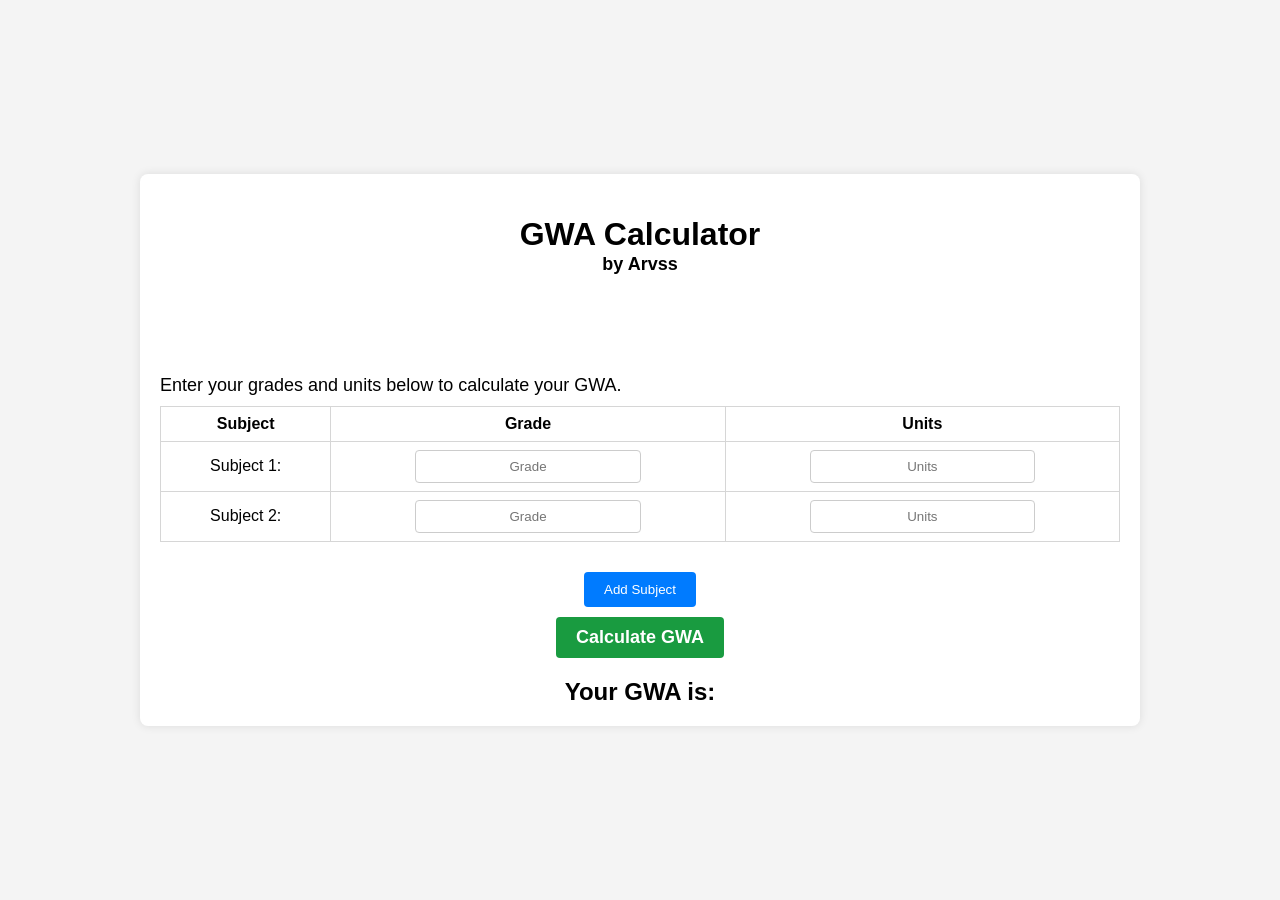
==== index.html @ fedacf6f "refactored index.html" ====
<!DOCTYPE html>
<html lang="en">

<head>
  <meta charset="UTF-8">
  <meta name="viewport" content="width=device-width, initial-scale=1.0">
  <title>GWA Calculator</title>
  <link rel="stylesheet" href="../styles/style.css">
</head>

<body>
  <div class="container">
    <h1>GWA Calculator</h1>
    <h6>by Arvss</h6>
    <p class="instruction">Enter your grades and units below to calculate your GWA.</p>
    <form id="gwa-form">
      <table id="subjects-table">
        <thead>
          <tr>
            <th>Subject</th>
            <th>Grade</th>
            <th>Units</th>
          </tr>
        </thead>
        <tbody>
          <tr>
            <td>Subject 1:</td>
            <td>
              <input type="text" id="subject1" name="subject1" placeholder="Grade" inputmode="numeric" pattern="[0-9]*">
            </td>
            <td>
              <input type="text" id="units1" name="units1" placeholder="Units" inputmode="numeric" pattern="[0-9]*">
            </td>
          </tr>
          <tr>
            <td>Subject 2:</td>
            <td><input type="text" id="subject2" name="subject2" placeholder="Grade" inputmode="numeric"
                pattern="[0-9]*"></td>
            <td><input type="text" id="units2" name="units2" placeholder="Units" inputmode="numeric" pattern="[0-9]*">
            </td>
          </tr>
        </tbody>
      </table>
      <button type="button" id="add-subject-btn">Add Subject</button>
      <button type="button" id="calculate-btn" class="calcu-btn-design">Calculate GWA</button>
    </form>
    <div id="result">
      <h2>Your GWA is: <span id="gwa-result"></span></h2>
    </div>
  </div>
  <script src="../scripts/script.js"></script>
</body>

</html>
---- styles/style.css ----
body {
  font-family: Arial, sans-serif;
  background-color: #f4f4f4;
  margin: 0;
  padding: 0;
  display: flex;
  justify-content: center;
  align-items: center;
  height: 100vh;
}

.container {
  background-color: #fff;
  padding: 20px;
  border-radius: 8px;
  box-shadow: 0 0 10px rgba(0, 0, 0, 0.1);
  width: 75%;
  text-align: center;
}

h6 {
  font-size: large;
  margin-top: -20px;
  margin-bottom: 100px;
}

table {
  width: 100%;
  margin-bottom: 20px;
  border-collapse: collapse;
}

th,
td {
  padding: 8px;
  border: 1px solid #d6d6d6;
}

input {
  width: 55%;
  padding: 8px;
  border: 1px solid #ccc;
  border-radius: 4px;
  text-align: center;
}

button {
  background-color: #007bff;
  color: #fff;
  border: none;
  padding: 10px 20px;
  border-radius: 4px;
  cursor: pointer;
  margin-top: 10px;
}

button:hover {
  background-color: #0056b3;
}

#result {
  margin-top: 20px;
}

#result h2 {
  margin: 0;
}

#gwa-result {
  color: red;
}

.calcu-btn-design {
  background-color: #199b40;
  font-weight: bold;
  font-size: large;
}

.calcu-btn-design:hover {
  background-color: #0d6e2c;
}

.instruction {
  margin-bottom: 10px;
  font-size: large;
  display: flex;
}

form {
  display: flex;
  justify-content: center;
  align-items: center;
  flex-direction: column;
}
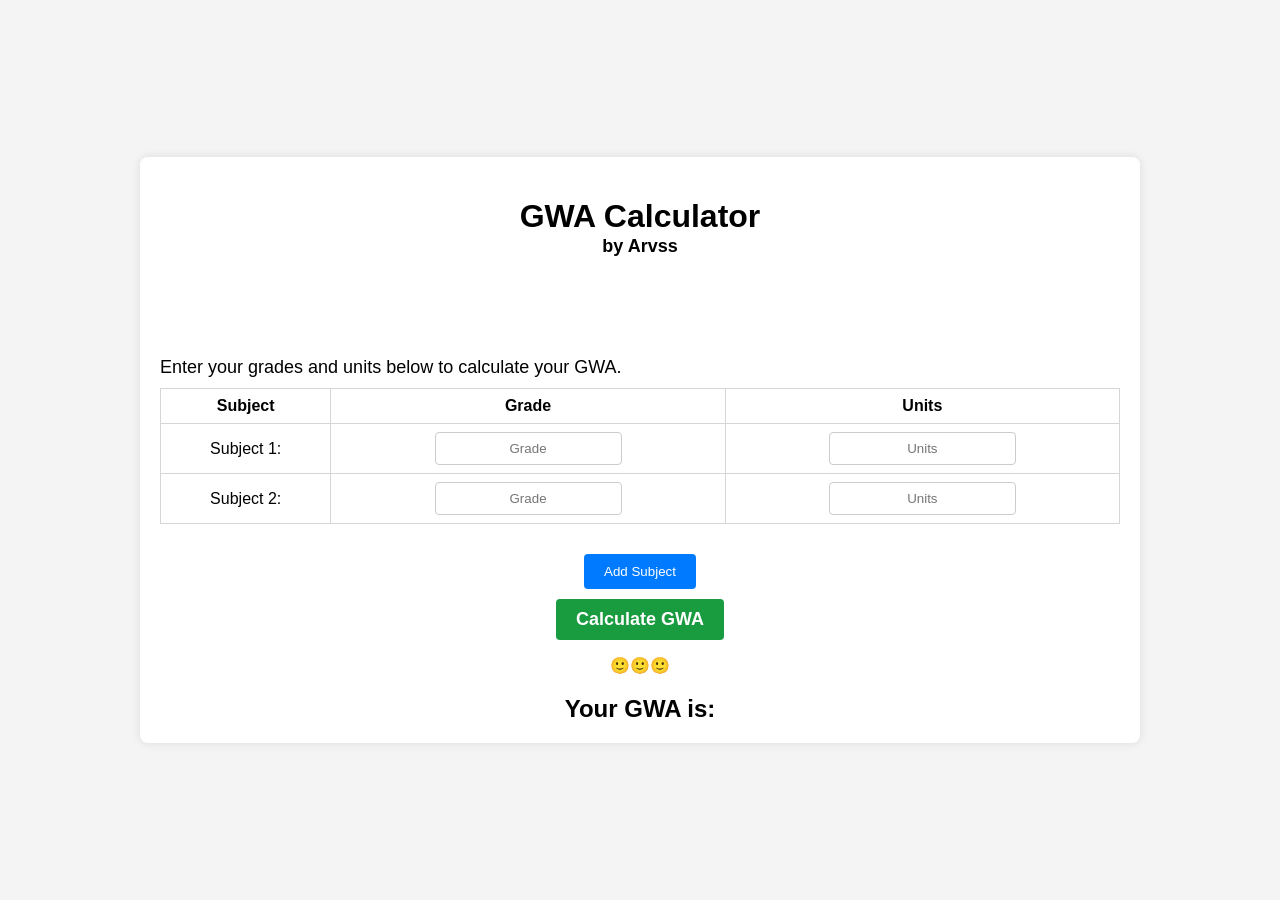
==== commit 99166b97: "added functionality on add button" ====
--- a/index.html
+++ b/index.html
@@ -5,7 +5,7 @@
   <meta charset="UTF-8">
   <meta name="viewport" content="width=device-width, initial-scale=1.0">
   <title>GWA Calculator</title>
-  <link rel="stylesheet" href="../styles/style.css">
+  <link rel="stylesheet" href="styles/style.css">
 </head>
 
 <body>
@@ -44,11 +44,12 @@
       <button type="button" id="add-subject-btn">Add Subject</button>
       <button type="button" id="calculate-btn" class="calcu-btn-design">Calculate GWA</button>
     </form>
+    <p class="error-message">🙂🙂🙂</p>
     <div id="result">
       <h2>Your GWA is: <span id="gwa-result"></span></h2>
     </div>
   </div>
-  <script src="../scripts/script.js"></script>
+  <script src="scripts/script.js"></script>
 </body>
 
 </html>
--- a/styles/style.css
+++ b/styles/style.css
@@ -34,14 +34,22 @@
 td {
   padding: 8px;
   border: 1px solid #d6d6d6;
+  align-items: center;
 }
 
 input {
-  width: 55%;
+  /* width is depending on the column size */
+  width: auto;
+  max-width: 100%;
   padding: 8px;
   border: 1px solid #ccc;
   border-radius: 4px;
   text-align: center;
+}
+
+input:focus {
+  outline: none;
+  border-color: #007bff;
 }
 
 button {
@@ -91,4 +99,56 @@
   justify-content: center;
   align-items: center;
   flex-direction: column;
+}
+
+/* Responsive Styles */
+@media (max-width: 768px) {
+  .container {
+    width: 90%;
+    padding: 15px;
+  }
+
+  h6 {
+    font-size: medium;
+    margin-bottom: 50px;
+  }
+
+  input {
+    width: 75%;
+  }
+
+  button {
+    padding: 8px 15px;
+  }
+
+  .instruction {
+    font-size: medium;
+    flex-direction: column;
+    align-items: center;
+  }
+}
+
+@media (max-width: 480px) {
+  .container {
+    width: 100%;
+    padding: 10px;
+  }
+
+  h6 {
+    font-size: small;
+    margin-bottom: 30px;
+  }
+
+  input {
+    width: 75%;
+  }
+
+  button {
+    padding: 6px 10px;
+    font-size: small;
+  }
+
+  .instruction {
+    font-size: small;
+  }
 }
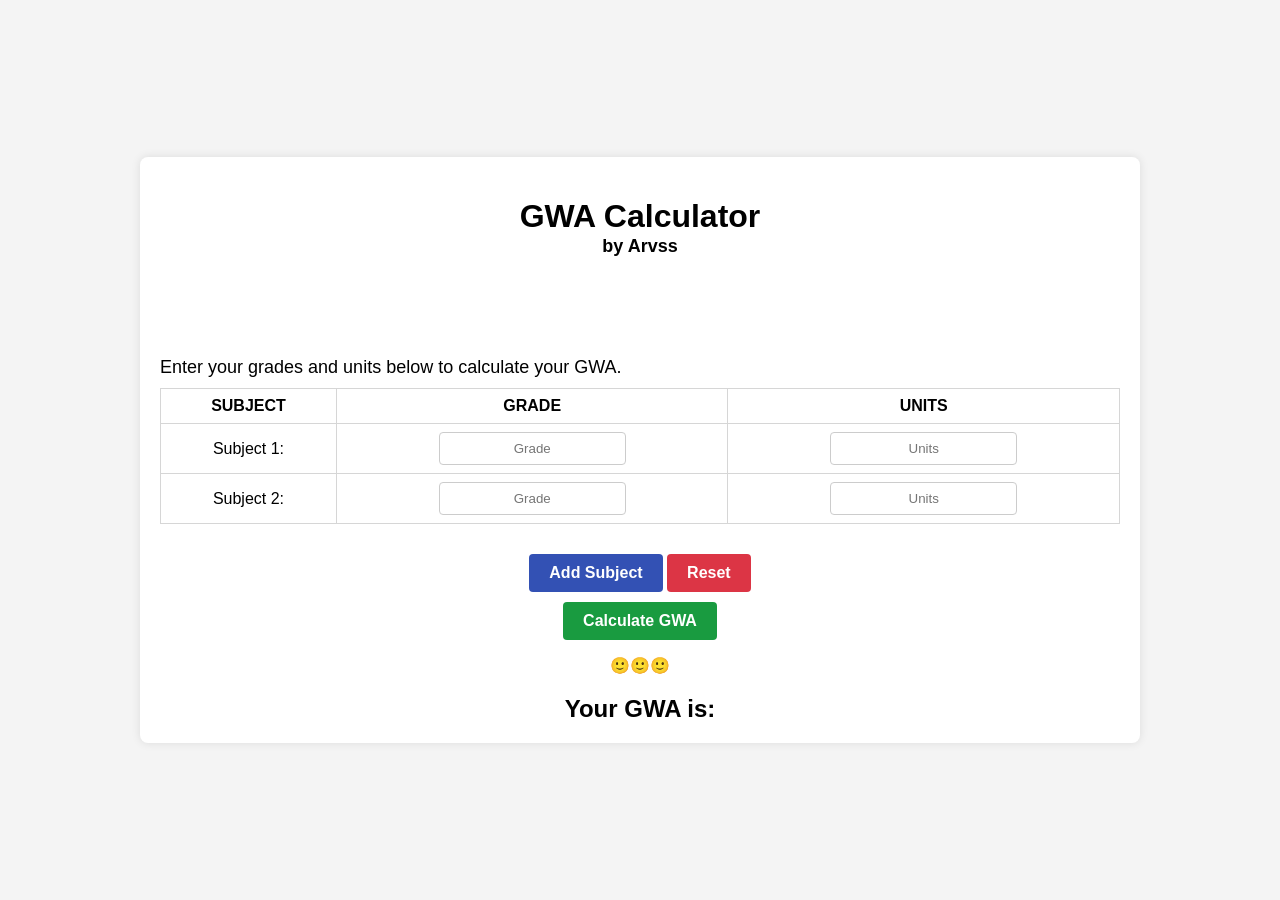
==== commit db30ae57: "Added reset form function" ====
--- a/index.html
+++ b/index.html
@@ -17,9 +17,9 @@
       <table id="subjects-table">
         <thead>
           <tr>
-            <th>Subject</th>
-            <th>Grade</th>
-            <th>Units</th>
+            <th>SUBJECT</th>
+            <th>GRADE</th>
+            <th>UNITS</th>
           </tr>
         </thead>
         <tbody>
@@ -41,7 +41,10 @@
           </tr>
         </tbody>
       </table>
-      <button type="button" id="add-subject-btn">Add Subject</button>
+      <div>
+        <button type="button" id="add-subject-btn" class="add-btn-design">Add Subject</button>
+        <button class="reset-form-btn-design">Reset</button>
+      </div>
       <button type="button" id="calculate-btn" class="calcu-btn-design">Calculate GWA</button>
     </form>
     <p class="error-message">🙂🙂🙂</p>
--- a/styles/style.css
+++ b/styles/style.css
@@ -81,11 +81,31 @@
 .calcu-btn-design {
   background-color: #199b40;
   font-weight: bold;
-  font-size: large;
+  font-size: medium;
+}
+
+.reset-form-btn-design {
+  background-color: #dc3545;
+  font-weight: bold;
+  font-size: medium;
+}
+
+.add-btn-design {
+  background-color: #3351b4;
+  font-weight: bold;
+  font-size: medium;
 }
 
 .calcu-btn-design:hover {
   background-color: #0d6e2c;
+}
+
+.reset-form-btn-design:hover {
+  background-color: #c82333;
+}
+
+.add-btn-design:hover {
+  background-color: #1e2d7c;
 }
 
 .instruction {
